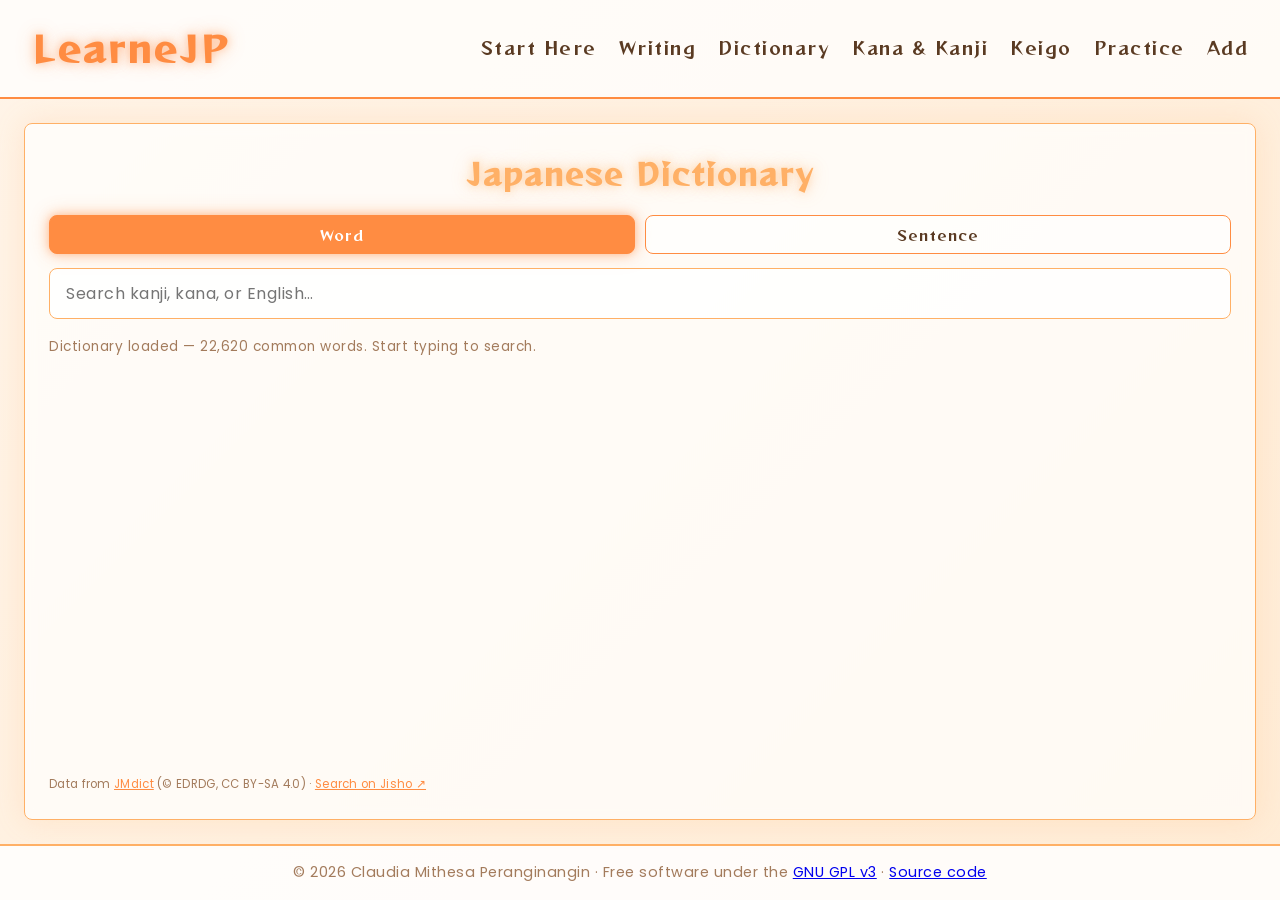
==== html/dictionary.html @ fb152189 "Optimized for github pages" ====
<!DOCTYPE html>
<!--
  LearneJP — a Japanese (JLPT) study app for writing practice, quizzes, and dictionary lookup
  Copyright (C) 2026  Claudia Mithesa Peranginangin

  This program is free software: you can redistribute it and/or modify it under
  the terms of the GNU General Public License as published by the Free Software
  Foundation, either version 3 of the License, or (at your option) any later
  version. See <https://www.gnu.org/licenses/>.
-->
<html lang="en">
<head>
    <meta charset="UTF-8">
    <meta name="viewport" content="width=device-width, initial-scale=1.0">
    <meta name="description" content="Search a built-in Japanese dictionary by kanji, kana, or English, or paste a whole sentence and see the meaning of every word in it.">
    <meta name="theme-color" content="#ff8c42">
    <title>LearneJP — Dictionary</title>
    <link rel="preconnect" href="https://fonts.googleapis.com">
    <link rel="preconnect" href="https://fonts.gstatic.com" crossorigin>
    <link href="https://fonts.googleapis.com/css2?family=Reggae+One&family=Klee+One&family=Poppins:wght@400;600&display=swap" rel="stylesheet">
    <link rel="icon" type="image/svg+xml" href="../favicon.svg">
    <link rel="manifest" href="../site.webmanifest">
    <link rel="canonical" href="https://clmpnn.github.io/LearneJP/html/dictionary.html">
    <meta property="og:type" content="website">
    <meta property="og:site_name" content="LearneJP">
    <meta property="og:title" content="LearneJP — Dictionary">
    <meta property="og:description" content="Look up Japanese words by kanji, kana, or English — or paste a sentence and see every word in it, conjugations included.">
    <meta property="og:url" content="https://clmpnn.github.io/LearneJP/html/dictionary.html">
    <meta name="twitter:card" content="summary">
    <link rel="stylesheet" href="../css/style.css">
</head>
<body>
<header>
    <h1><a href="index.html" class="logo-link">LearneJP</a></h1>
    <nav>
        <a href="learn.html">Start Here</a>
        <a href="writing.html">Writing</a>
        <a href="dictionary.html">Dictionary</a>
        <a href="characters.html">Kana &amp; Kanji</a>
        <a href="keigo.html">Keigo</a>
        <a href="practice.html">Practice</a>
        <a href="add.html">Add</a>
    </nav>
</header>

<main class="full-page-main">
    <section class="side-panel full-width solo-page">
        <h2>Japanese Dictionary</h2>

        <div class="tab-toggle dict-modes" role="tablist" aria-label="Dictionary mode">
            <button type="button" id="modeWordBtn" class="tab-btn active" role="tab"
                    aria-selected="true" aria-controls="wordMode">Word</button>
            <button type="button" id="modeSentenceBtn" class="tab-btn" role="tab"
                    aria-selected="false" aria-controls="sentenceMode">Sentence</button>
        </div>

        <div id="wordMode" class="dict-mode-panel" role="tabpanel" aria-labelledby="modeWordBtn">
            <input type="text" id="searchInput" placeholder="Search kanji, kana, or English…" autocomplete="off">
        </div>

        <div id="sentenceMode" class="dict-mode-panel" role="tabpanel" aria-labelledby="modeSentenceBtn" hidden>
            <textarea id="sentenceInput" rows="3" spellcheck="false" autocomplete="off"
                      placeholder="Paste Japanese text — 昨日は友達と映画を見に行きました。"></textarea>
            <div class="sentence-actions">
                <button type="button" id="sentenceRunBtn" class="sent-btn">Break down</button>
                <button type="button" id="sentenceClearBtn" class="sent-btn sent-btn-quiet">Clear</button>
                <span class="sentence-tip">or press Ctrl + Enter</span>
            </div>
        </div>

        <p id="statusText">Loading dictionary…</p>
        <div id="results"></div>
        <p class="dict-footnote">
            Data from <a href="https://www.edrdg.org/jmdict/j_jmdict.html" target="_blank" rel="noopener">JMdict</a>
            (© EDRDG, CC BY-SA 4.0) ·
            <a id="jishoExt" href="https://jisho.org/" target="_blank" rel="noopener">Search on Jisho ↗</a>
        </p>
    </section>
</main>

<footer>
    <p>&copy; 2026 Claudia Mithesa Peranginangin · Free software under the
        <a href="https://www.gnu.org/licenses/gpl-3.0.html" rel="license">GNU GPL v3</a> ·
        <a href="https://github.com/clmpnn/LearneJP">Source code</a></p>
</footer>

<script defer src="../js/dictionary-data.js"></script>
<script defer src="../js/dictionary.js"></script>
<script defer src="../js/sentence.js"></script>
</body>
</html>
---- css/style.css ----
/*
 * LearneJP — a Japanese (JLPT) study app for writing practice, quizzes, and dictionary lookup
 * Copyright (C) 2026  Claudia Mithesa Peranginangin
 *
 * This program is free software: you can redistribute it and/or modify it under
 * the terms of the GNU General Public License as published by the Free Software
 * Foundation, either version 3 of the License, or (at your option) any later
 * version. See <https://www.gnu.org/licenses/>.
 */
:root {
    --color-primary: #ff8c42;
    --color-accent: #ffb066;
    --color-bg: #fff4e8;
    --color-bg-alt: #ffe4c4;
    --color-text: #5a3a22;
    --font-heading: "Reggae One", var(--font-jp-ui);
    --font-body: "Poppins", sans-serif;

    /* ===== Japanese type =====
     *
     * Japanese print fonts (ゴシック体 / 明朝体) draw several kana differently
     * from the way they are written by hand. In a gothic face き and さ have
     * their lower stroke joined to the stroke above; written by hand they are
     * separate. ふ and り are similarly fused. A learner copying the printed
     * shape learns the wrong stroke count.
     *
     * 教科書体 (kyōkasho-tai) is the style Japanese schools print textbooks in,
     * precisely because it shows the handwritten forms. That is what we want
     * anywhere the user is meant to read a character in order to write it — and
     * it also matches the KanjiVG stroke paths the tracing canvas draws.
     *
     * The stack prefers a locally installed 教科書体 before falling back to the
     * Klee One webfont. Windows 10 and 11 ship UD デジタル教科書体, which was
     * designed against readability research including for readers with dyslexia;
     * where it exists it is the better face, and using it skips the download
     * entirely. Everyone else gets Klee One, a pen-kaisho face on Google Fonts
     * under the SIL Open Font License.
     */
    --font-jp-study: "UD デジタル教科書体 N-R", "UD Digi Kyokasho N-R",
                     "YuKyokasho", "Yu Kyokasho", "Klee One",
                     "Hiragino Mincho ProN", serif;


    /* Japanese inside UI chrome and dense text, where legibility beats form
     * fidelity. All system fonts, so nothing is downloaded. Naming these
     * explicitly also stops Han unification from rendering kanji with Chinese
     * glyph shapes (直, 骨, 令 differ between JP and SC) when the browser's
     * generic sans-serif happens to resolve to a Chinese font. */
    --font-jp-ui: "BIZ UDPGothic", "Hiragino Sans", "Hiragino Kaku Gothic ProN",
                  "Yu Gothic", "Noto Sans JP", "Meiryo", sans-serif;

    /* Kept so the fourteen rules already written against it keep working. */
    --font-handwriting: var(--font-jp-study);
    --radius: 8px;
    --space-md: 1.5rem;
    --glow-primary: 0 0 10px rgba(255, 140, 66, 0.5), 0 0 20px rgba(255, 140, 66, 0.3);
    --glow-accent: 0 0 10px rgba(255, 176, 102, 0.5), 0 0 20px rgba(255, 176, 102, 0.3);
}

/* Japanese is never set in bold. A real bold kaisho cut still thickens stroke
 * junctions, and a synthesised one is worse — both blur the separations
 * (き, さ, ふ, り) a learner needs to see. Emphasis is carried by size and
 * colour instead. */
[lang="ja"] {
    font-weight: 400;

    /* The heading glow (--glow-accent) is a halo around open Latin letterforms.
       On kanji it bleeds into the enclosed counters — 謙 has fourteen of them —
       and the character reads as a blot. */
    text-shadow: none;

    /* macOS defaults to subpixel antialiasing, which noticeably thickens dense
       CJK. Grayscale AA renders these closer to the drawn weight. */
    -webkit-font-smoothing: antialiased;
    -moz-osx-font-smoothing: grayscale;
}

* {
    margin: 0;
    padding: 0;
    box-sizing: border-box;
}

html {
    height: 100%;
    -webkit-text-size-adjust: 100%;
}

body {
    font-family: var(--font-body), var(--font-jp-ui);
    line-height: 1.8;
    letter-spacing: 0.5px;
    color: var(--color-text);
    background: linear-gradient(135deg, var(--color-bg), var(--color-bg-alt), var(--color-bg));
    background-size: 400% 400%;
    animation: gradientShift 12s ease infinite;
    height: 100vh;   /* fallback for older browsers */
    height: 100dvh;  /* true visible height on mobile (iOS URL bar aware) */
    display: flex;
    flex-direction: column;
}

@keyframes gradientShift {
    0% { background-position: 0 50%; }
    50% { background-position: 100% 50%; }
    100% { background-position: 0 50%; }
}

header {
    display: flex;
    flex-wrap: wrap;
    justify-content: space-between;
    align-items: center;
    gap: 8px 20px;
    flex-shrink: 0;
    padding: 16px 32px;
    background-color: rgba(255, 255, 255, 0.75);
    border-bottom: 2px solid var(--color-primary);
}

.logo-link {
    font-family: var(--font-heading), cursive;
    font-size: 2.2rem;
    letter-spacing: 3px;
    color: var(--color-primary);
    text-shadow: var(--glow-primary);
    text-decoration: none;
}

nav {
    display: flex;
    flex-wrap: wrap;
    align-items: center;
    gap: 8px 22px;
}

nav a {
    font-family: var(--font-heading), cursive;
    color: var(--color-text);
    text-decoration: none;
    font-weight: 400;
    font-size: 1.1rem;
    letter-spacing: 1.5px;
    transition: color 0.3s ease, text-shadow 0.3s ease;
}

nav a:hover {
    color: var(--color-accent);
    text-shadow: var(--glow-accent);
}

.home-main {
    display: flex;
    justify-content: center;
    align-items: center;
    flex: 1;
    min-height: 0;
    padding: var(--space-md);
}

.home-section {
    background: rgba(255, 255, 255, 0.7);
    border: 1px solid var(--color-accent);
    border-radius: var(--radius);
    padding: 40px;
    max-width: 600px;
    text-align: center;
    backdrop-filter: blur(6px);
    box-shadow: 0 0 30px rgba(255, 176, 102, 0.2);
}

.home-section h2 {
    font-family: var(--font-heading), cursive;
    font-size: 2rem;
    color: var(--color-accent);
    text-shadow: var(--glow-accent);
    margin-bottom: 16px;
    letter-spacing: 2px;
}

.home-section p {
    color: var(--color-text);
    letter-spacing: 0.5px;
}

.full-page-main {
    display: flex;
    justify-content: center;
    align-items: stretch;
    flex: 1;
    min-height: 0;
    width: 100%;
    padding: var(--space-md);
}

.side-panel {
    height: 100%;
    min-height: 0;
    overflow-y: auto;
    display: flex;
    flex-direction: column;
    background: rgba(255, 255, 255, 0.7);
    border: 1px solid var(--color-accent);
    border-radius: var(--radius);
    padding: 24px;
    backdrop-filter: blur(6px);
    box-shadow: 0 0 30px rgba(255, 176, 102, 0.2);
}

.full-width {
    width: 100%;
}

/* ===== Split page (two panels side by side) ===== */

.split-page {
    flex-direction: row;
    gap: 24px;
}

/* ===== Solo page (one panel filling the shell) =====
 *
 * Writing and the dictionary used to share a split page and are now a page
 * each, so the panel's only child is the content itself — .side-panel is
 * already a flex column, and nothing more is needed on desktop. On phones the
 * shell unlocks and the whole page scrolls, which leaves flex:1 children with
 * no height to grow into: the canvas and the results list have to be given
 * their own size back. See the small-screen block at the end of this file. */

.solo-page {
    gap: 0;
}

.split-panel {
    flex: 1;
    min-width: 0;
    min-height: 0;
    overflow-y: auto;
    display: flex;
    flex-direction: column;
}

.split-panel h2,
#searchInput,
#statusText,
#clearCanvas {
    flex-shrink: 0; /* these must keep their size; the canvas/results flex instead */
}

.split-divider {
    width: 1px;
    flex-shrink: 0;
    background: var(--color-accent);
    opacity: 0.4;
}

@media (max-width: 900px) {
    .split-page {
        flex-direction: column;
    }

    .split-divider {
        width: 100%;
        height: 1px;
    }

    /* Alone on the page, the canvas can afford more of the screen than it
       could when the dictionary sat under it. */
    .solo-page .canvas-wrapper {
        flex: 0 0 auto;
        height: min(60vh, 460px);
    }

    /* Let the results run their natural length and scroll with the document,
       rather than trapping them in a short box inside a scrolling page. */
    .solo-page #results {
        flex: 0 0 auto;
        max-height: none;
    }
}

.side-panel h2 {
    font-family: var(--font-heading), cursive;
    font-size: 1.8rem;
    color: var(--color-accent);
    text-shadow: var(--glow-accent);
    margin-bottom: 16px;
    text-align: center;
    letter-spacing: 2px;
    flex-shrink: 0;
}

.canvas-wrapper {
    width: 100%;
    flex: 1;
    position: relative;
    border-radius: var(--radius);
    overflow: hidden;
    border: 1px solid var(--color-primary);
    box-shadow: var(--glow-primary);
    background: #fffaf3;
    touch-action: none;
    cursor: grab;
}

.canvas-wrapper.panning {
    cursor: grabbing;
}

.canvas-wrapper {
    min-height: 240px;
    touch-action: none; /* the canvas owns all touch gestures (draw/pinch/pan) */
}

#writingCanvas {
    position: absolute;
    top: 0;
    left: 0;
    width: 100%;
    height: 100%;
    display: block;
    cursor: crosshair;
}

.zoom-controls {
    display: flex;
    align-items: center;
    justify-content: center;
    gap: 12px;
    margin-bottom: 12px;
    flex-shrink: 0;
}

.zoom-controls button {
    width: 36px;
    height: 36px;
    border: none;
    border-radius: var(--radius);
    background-color: var(--color-primary);
    color: white;
    font-family: var(--font-body), var(--font-jp-ui);
    font-weight: 600;
    font-size: 1.1rem;
    cursor: pointer;
    box-shadow: var(--glow-primary);
    transition: box-shadow 0.3s ease, transform 0.2s ease, background-color 0.3s ease;
}

.zoom-controls #zoomResetBtn {
    width: auto;
    padding: 0 16px;
    font-size: 0.85rem;
    letter-spacing: 0.5px;
}

.zoom-controls button:hover {
    background-color: var(--color-accent);
    box-shadow: var(--glow-accent);
    transform: scale(1.08);
}

#zoomLevel {
    font-family: var(--font-body), var(--font-jp-ui);
    font-size: 0.9rem;
    letter-spacing: 0.5px;
    color: #a37b5c;
    min-width: 48px;
    text-align: center;
}

#clearCanvas {
    margin-top: 16px;
    padding: 10px 20px;
    background-color: var(--color-primary);
    color: white;
    border: none;
    border-radius: var(--radius);
    font-family: var(--font-body), var(--font-jp-ui);
    font-weight: 600;
    letter-spacing: 1px;
    cursor: pointer;
    box-shadow: var(--glow-primary);
    transition: box-shadow 0.3s ease, transform 0.2s ease, background-color 0.3s ease;
    flex-shrink: 0;
}

#clearCanvas:hover {
    background-color: var(--color-accent);
    box-shadow: var(--glow-accent);
    transform: scale(1.05);
}

#searchInput {
    width: 100%;
    padding: 12px 16px;
    margin-bottom: 16px;
    border: 1px solid var(--color-accent);
    border-radius: var(--radius);
    background: rgba(255, 255, 255, 0.8);
    color: var(--color-text);
    font-family: var(--font-body), var(--font-jp-ui);
    font-size: 1rem;
    letter-spacing: 0.5px;
    outline: none;
    transition: box-shadow 0.3s ease;
    flex-shrink: 0;
}

#searchInput:focus {
    box-shadow: var(--glow-accent);
}

#statusText {
    font-size: 0.85rem;
    letter-spacing: 0.5px;
    color: #a37b5c;
    margin-bottom: 12px;
    flex-shrink: 0;
}

#results {
    flex: 1;
    min-height: 140px;
    overflow-y: auto;
    display: flex;
    flex-direction: column;
    gap: 12px;
    padding-right: 8px;
}

.result-card {
    background: rgba(255, 255, 255, 0.75);
    border: 1px solid var(--color-primary);
    border-radius: var(--radius);
    padding: 14px 18px;
    box-shadow: 0 0 12px rgba(255, 140, 66, 0.15);
}

.result-word {
    display: flex;
    align-items: center;
    gap: 10px;
    margin-bottom: 4px;
    flex-wrap: wrap;
}

.result-kanji {
    font-family: var(--font-handwriting), cursive;
    font-weight: 400;
    font-size: 1.6rem;
    letter-spacing: 1.5px;
    color: var(--color-primary);
}

.result-tag {
    display: inline-block;
    padding: 2px 10px;
    border-radius: 12px;
    font-family: var(--font-body), var(--font-jp-ui);
    font-size: 0.7rem;
    font-weight: 600;
    letter-spacing: 0.5px;
    background: rgba(255, 176, 102, 0.3);
    color: var(--color-text);
}

.result-tag-common {
    background: rgba(255, 140, 66, 0.35);
    color: var(--color-primary);
}

.mora-row {
    display: flex;
    flex-wrap: wrap;
    gap: 4px;
    margin-bottom: 10px;
}

.mora-unit {
    display: flex;
    flex-direction: column;
    align-items: center;
    min-width: 24px;
}

.mora-kana {
    font-family: var(--font-handwriting), cursive;
    font-weight: 400;
    font-size: 1.2rem;
    letter-spacing: 0.5px;
    color: var(--color-accent);
    line-height: 1.2;
}

.mora-romaji {
    font-family: var(--font-body), var(--font-jp-ui);
    font-weight: 400;
    font-size: 0.7rem;
    letter-spacing: 0.3px;
    color: #a37b5c;
    line-height: 1.2;
}

.result-meaning {
    font-family: var(--font-body), var(--font-jp-ui);
    font-weight: 400;
    font-size: 0.95rem;
    letter-spacing: 0.5px;
    color: var(--color-text);
}

.no-results {
    text-align: center;
    letter-spacing: 0.5px;
    color: #a37b5c;
    padding: 20px;
}

.iframe-wrapper {
    width: 100%;
    flex: 1;
    border-radius: var(--radius);
    overflow: hidden;
    border: 1px solid var(--color-primary);
    box-shadow: var(--glow-primary);
}

.iframe-wrapper iframe {
    width: 100%;
    height: 100%;
    border: none;
}

/* ===== JLPT Practice Section ===== */

.practice-controls {
    display: flex;
    justify-content: space-between;
    align-items: center;
    margin-bottom: 20px;
    flex-shrink: 0;
    flex-wrap: wrap;
    gap: 12px;
}

#levelSelect {
    padding: 10px 18px;
    border: 1px solid var(--color-primary);
    border-radius: var(--radius);
    background: rgba(255, 255, 255, 0.85);
    color: var(--color-text);
    font-family: var(--font-heading), cursive;
    font-size: 1rem;
    letter-spacing: 1px;
    cursor: pointer;
    box-shadow: var(--glow-primary);
    transition: box-shadow 0.3s ease, transform 0.2s ease;
}

#levelSelect:hover {
    box-shadow: var(--glow-accent);
    transform: scale(1.02);
}

#levelSelect:focus {
    outline: none;
    box-shadow: var(--glow-accent);
}

.tab-toggle {
    display: flex;
    flex-wrap: wrap;
    gap: 10px;
}

.tab-btn {
    padding: 10px 22px;
    border: 1px solid var(--color-primary);
    border-radius: var(--radius);
    background: rgba(255, 255, 255, 0.6);
    color: var(--color-text);
    font-family: var(--font-heading), cursive;
    font-size: 0.95rem;
    letter-spacing: 1px;
    cursor: pointer;
    transition: background-color 0.3s ease, box-shadow 0.3s ease, transform 0.2s ease;
}

.tab-btn:hover {
    box-shadow: var(--glow-accent);
    transform: scale(1.04);
}

.tab-btn.active {
    background-color: var(--color-primary);
    color: white;
    box-shadow: var(--glow-primary);
}

.practice-content {
    flex: 1;
    overflow-y: auto;
    padding: 8px;
}

.practice-content.hidden {
    display: none;
}

#audioPlayer {
    width: 100%;
    margin-bottom: 20px;
    border-radius: var(--radius);
    box-shadow: var(--glow-accent);
}

.listening-image {
    display: block;
    width: 100%;
    max-width: 480px;
    height: 320px; /* every image gets the same standard box */
    margin: 0 auto 16px auto;
    padding: 8px;
    object-fit: contain; /* upscales small scans, shrinks big ones, keeps aspect ratio */
    background: #fffaf3;
    border: 1px solid var(--color-accent);
    border-radius: var(--radius);
    box-shadow: var(--glow-accent);
}

@media (max-width: 600px) {
    .listening-image {
        height: 240px;
    }
}

.passage {
    background: rgba(255, 255, 255, 0.6);
    border: 1px solid var(--color-accent);
    border-radius: var(--radius);
    padding: 16px;
    margin-bottom: 16px;
    font-family: var(--font-handwriting), cursive;
    font-weight: 400;
    font-size: 1.1rem;
    line-height: 2;
}

.question-text {
    font-family: var(--font-jp-study), cursive;
    font-weight: 400;
    font-size: 1.2rem;
    letter-spacing: 1px;
    color: var(--color-primary);
    margin-bottom: 16px;
}

.choices {
    display: flex;
    flex-direction: column;
    gap: 10px;
    margin-bottom: 16px;
}

.choice-btn {
    padding: 12px 18px;
    text-align: left;
    border: 1px solid var(--color-accent);
    border-radius: var(--radius);
    background: rgba(255, 255, 255, 0.75);
    color: var(--color-text);
    font-family: var(--font-handwriting), cursive;
    font-weight: 400;
    font-size: 1.05rem;
    letter-spacing: 0.5px;
    cursor: pointer;
    transition: box-shadow 0.3s ease, background-color 0.3s ease, transform 0.2s ease;
}

.choice-btn:hover:not(:disabled) {
    box-shadow: var(--glow-accent);
    transform: scale(1.01);
}

.choice-btn:disabled {
    cursor: default;
}

.choice-btn.correct {
    background-color: #ffd9a3;
    border-color: var(--color-primary);
    box-shadow: var(--glow-primary);
}

.choice-btn.incorrect {
    background-color: #f5c6c6;
    border-color: #d97a7a;
}

.feedback {
    font-family: var(--font-heading), cursive;
    font-weight: 400;
    letter-spacing: 1px;
    margin-bottom: 16px;
}

.correct-text {
    color: var(--color-primary);
}

.incorrect-text {
    color: #c14c4c;
}

.practice-nav {
    display: flex;
    justify-content: space-between;
    align-items: center;
    margin-top: 16px;
    flex-shrink: 0;
    gap: 12px;
}

#prevBtn,
#nextBtn {
    padding: 10px 24px;
    background-color: var(--color-primary);
    color: white;
    border: none;
    border-radius: var(--radius);
    font-family: var(--font-heading), cursive;
    font-size: 0.95rem;
    letter-spacing: 1px;
    cursor: pointer;
    box-shadow: var(--glow-primary);
    transition: box-shadow 0.3s ease, transform 0.2s ease, background-color 0.3s ease;
}

#prevBtn:hover,
#nextBtn:hover {
    background-color: var(--color-accent);
    box-shadow: var(--glow-accent);
    transform: scale(1.05);
}

#questionCounter {
    font-family: var(--font-body), var(--font-jp-ui);
    font-size: 0.9rem;
    letter-spacing: 0.5px;
    color: #a37b5c;
}

footer {
    flex-shrink: 0;
    text-align: center;
    padding: 14px 20px;
    background-color: rgba(255, 255, 255, 0.85);
    border-top: 2px solid var(--color-accent);
    color: #a37b5c;
    letter-spacing: 0.5px;
    font-size: 0.9rem;
}

/* ===== Admin Page ===== */

.admin-form {
    display: grid;
    grid-template-columns: 1fr;
    gap: 14px 24px;
    width: 100%;
    align-items: start;
}

/* On wide screens the form fills the panel: short fields pair up in two
   columns, long fields (question, choices, passage, status, actions) span. */
@media (min-width: 700px) {
    .admin-form {
        grid-template-columns: 1fr 1fr;
    }

    .admin-form > .form-wide,
    .admin-form > #statusMsg,
    .admin-form > .admin-actions {
        grid-column: 1 / -1;
    }
}

.admin-form label {
    font-family: var(--font-body), var(--font-jp-ui);
    font-size: 0.9rem;
    color: var(--color-text);
    margin-bottom: 4px;
    display: block;
}

.admin-form input,
.admin-form select,
.admin-form textarea {
    width: 100%;
    padding: 10px 14px;
    border: 1px solid var(--color-accent);
    border-radius: var(--radius);
    background: rgba(255, 255, 255, 0.85);
    color: var(--color-text);
    font-family: var(--font-body), var(--font-jp-ui);
    font-size: 0.95rem;
}

.admin-form textarea {
    resize: vertical;
    min-height: 60px;
}

.choice-row {
    display: flex;
    gap: 8px;
    align-items: center;
}

.choice-row input[type="radio"] {
    width: auto;
}

.hidden-field {
    display: none;
}

#statusMsg {
    font-family: var(--font-heading), cursive;
    padding: 10px;
    border-radius: var(--radius);
    text-align: center;
}

#statusMsg.success {
    background: #ffd9a3;
    color: var(--color-text);
}

#statusMsg.error {
    background: #f5c6c6;
    color: #c14c4c;
}

#countsDisplay {
    font-family: var(--font-body), var(--font-jp-ui);
    font-size: 0.85rem;
    color: #a37b5c;
    text-align: center;
    margin-bottom: 12px;
}

.admin-actions {
    display: flex;
    gap: 12px;
    justify-content: center;
    margin-top: 10px;
}

.theme-btn {
    padding: 12px 28px;
    border: none;
    border-radius: var(--radius);
    font-family: var(--font-heading), cursive;
    font-size: 0.95rem;
    letter-spacing: 1px;
    cursor: pointer;
    transition: box-shadow 0.3s ease, transform 0.2s ease, background-color 0.3s ease;
}

.theme-btn-primary {
    background-color: var(--color-primary);
    color: white;
    box-shadow: var(--glow-primary);
}

.theme-btn-primary:hover {
    background-color: var(--color-accent);
    box-shadow: var(--glow-accent);
    transform: scale(1.05);
}

.theme-btn-secondary {
    background-color: rgba(255, 255, 255, 0.85);
    color: var(--color-primary);
    border: 1px solid var(--color-primary);
    box-shadow: 0 0 12px rgba(255, 140, 66, 0.15);
}

.theme-btn-secondary:hover {
    background-color: var(--color-bg-alt);
    box-shadow: var(--glow-accent);
    transform: scale(1.05);
}

/* ===== Manage / Delete Questions ===== */

.admin-divider {
    border: none;
    border-top: 1px solid var(--color-accent);
    margin: 30px 0;
}

#manageInfo {
    font-size: 0.85rem;
    letter-spacing: 0.5px;
    color: #a37b5c;
    margin-bottom: 12px;
    text-align: center;
}

.question-list {
    display: flex;
    flex-direction: column;
    gap: 12px;
    max-height: 400px;
    overflow-y: auto;
}

.question-item {
    display: flex;
    justify-content: space-between;
    align-items: flex-start;
    gap: 16px;
    background: rgba(255, 255, 255, 0.75);
    border: 1px solid var(--color-primary);
    border-radius: var(--radius);
    padding: 14px 18px;
    box-shadow: 0 0 12px rgba(255, 140, 66, 0.15);
}

.question-item-text {
    flex: 1;
}

.q-passage-preview {
    font-family: var(--font-handwriting), cursive;
    font-weight: 400;
    font-size: 0.9rem;
    color: #a37b5c;
    margin-bottom: 6px;
}

.q-text {
    font-family: var(--font-jp-study), cursive;
    font-weight: 400;
    font-size: 1rem;
    color: var(--color-primary);
    margin-bottom: 8px;
}

.q-choices-row {
    display: flex;
    flex-wrap: wrap;
    gap: 6px;
    margin-bottom: 6px;
}

.q-choice {
    font-family: var(--font-body), var(--font-jp-ui);
    font-size: 0.8rem;
    padding: 3px 10px;
    border-radius: 10px;
    background: rgba(255, 176, 102, 0.25);
    color: var(--color-text);
}

.q-choice-correct {
    background: #ffd9a3;
    color: var(--color-primary);
    font-weight: 600;
}

.q-meta {
    font-family: var(--font-body), var(--font-jp-ui);
    font-size: 0.75rem;
    color: #a37b5c;
}

.delete-btn {
    flex-shrink: 0;
    padding: 8px 16px;
    background-color: #f5c6c6;
    color: #c14c4c;
    border: 1px solid #d97a7a;
    border-radius: var(--radius);
    font-family: var(--font-heading), cursive;
    font-size: 0.85rem;
    letter-spacing: 0.5px;
    cursor: pointer;
    transition: background-color 0.3s ease, transform 0.2s ease;
}

.delete-btn:hover {
    background-color: #e88a8a;
    color: white;
    transform: scale(1.05);
}

/* ===== In-Tab Delete Button (Practice Page) ===== */

#deleteQuestionBtn {
    display: block;
    margin: 0;
    margin-right: auto;
    padding: 10px 18px;
    border: 1px solid #d97a7a;
    border-radius: var(--radius);
    background: rgba(255, 255, 255, 0.85);
    color: #c14c4c;
    font-family: var(--font-heading), cursive;
    font-size: 1rem;
    letter-spacing: 1px;
    cursor: pointer;
    box-shadow: 0 0 10px rgba(217, 122, 122, 0.4), 0 0 20px rgba(217, 122, 122, 0.2);
    transition: box-shadow 0.3s ease, transform 0.2s ease, background-color 0.3s ease;
}

#deleteQuestionBtn:hover {
    background-color: #f5c6c6;
    box-shadow: 0 0 10px rgba(217, 122, 122, 0.6), 0 0 20px rgba(217, 122, 122, 0.4);
    transform: scale(1.02);
}
/* ===== Kana & Kanji Reference Page ===== */

.charref-content {
    flex: 1;
    min-height: 0;
    overflow-y: auto;
    padding: 8px;
}

.charref-content.hidden {
    display: none;
}

.charref-tabbar {
    justify-content: center;
}

.kana-charts {
    display: grid;
    grid-template-columns: repeat(auto-fit, minmax(min(420px, 100%), 1fr));
    gap: 24px 32px;
    align-items: start;
}

.kana-block {
    background: rgba(255, 255, 255, 0.45);
    border: 1px solid rgba(255, 176, 102, 0.45);
    border-radius: var(--radius);
    padding: 16px 20px 20px;
}

.kana-heading {
    font-family: var(--font-heading), cursive;
    color: var(--color-primary);
    letter-spacing: 1px;
    margin: 0 0 12px;
}

.kana-table {
    width: 100%;
    border-collapse: separate;
    border-spacing: 6px;
}

.kana-rowlabel {
    font-family: var(--font-body), var(--font-jp-ui);
    font-size: 0.75rem;
    color: #a37b5c;
    text-align: right;
    padding-right: 6px;
    min-width: 22px;
    font-weight: 600;
}

.kana-cell {
    background: rgba(255, 255, 255, 0.75);
    border: 1px solid var(--color-accent);
    border-radius: var(--radius);
    text-align: center;
    padding: 8px 6px;
    min-width: 58px;
}

.kana-cell.kana-empty {
    background: transparent;
    border: none;
}

.kana-char {
    display: block;
    font-family: var(--font-handwriting), cursive;
    font-weight: 400;
    font-size: 1.5rem;
    line-height: 1.3;
    color: var(--color-text);
}

.kana-romaji {
    display: block;
    font-family: var(--font-body), var(--font-jp-ui);
    font-size: 0.7rem;
    color: #a37b5c;
    line-height: 1.2;
}

.kana-note {
    font-size: 0.8rem;
    color: #a37b5c;
    margin-top: 6px;
}

/* --- Kanji tab --- */

.charref-toolbar {
    display: flex;
    flex-wrap: wrap;
    align-items: center;
    gap: 12px;
    margin-bottom: 8px;
}

.level-chips {
    display: flex;
    flex-wrap: wrap;
    gap: 6px;
}

.level-chip {
    font-family: var(--font-heading), cursive;
    font-size: 0.9rem;
    letter-spacing: 1px;
    padding: 6px 14px;
    border: 1px solid var(--color-accent);
    border-radius: 999px;
    background: rgba(255, 255, 255, 0.75);
    color: var(--color-text);
    cursor: pointer;
    transition: background-color 0.2s ease, box-shadow 0.2s ease;
}

.level-chip:hover {
    box-shadow: var(--glow-accent);
}

.level-chip.active {
    background: var(--color-primary);
    border-color: var(--color-primary);
    color: white;
    box-shadow: var(--glow-primary);
}

.kanji-search {
    flex: 1;
    min-width: 220px;
    padding: 8px 14px;
    border: 1px solid var(--color-accent);
    border-radius: var(--radius);
    background: rgba(255, 255, 255, 0.85);
    font-family: var(--font-body), var(--font-jp-ui);
    font-size: 0.9rem;
    color: var(--color-text);
}

.kanji-search:focus {
    outline: none;
    box-shadow: var(--glow-accent);
}

.kanji-count {
    font-size: 0.85rem;
    color: #a37b5c;
    margin-bottom: 12px;
}

.kanji-grid {
    display: grid;
    grid-template-columns: repeat(auto-fill, minmax(64px, 1fr));
    gap: 8px;
}

.kanji-tile {
    font-family: var(--font-handwriting), cursive;
    font-weight: 400;
    font-size: 1.7rem;
    line-height: 1;
    padding: 12px 0;
    background: rgba(255, 255, 255, 0.8);
    border: 1px solid var(--color-accent);
    border-radius: var(--radius);
    color: var(--color-text);
    cursor: pointer;
    transition: transform 0.15s ease, box-shadow 0.2s ease;
}

.kanji-tile:hover {
    transform: scale(1.08);
    box-shadow: var(--glow-accent);
}

.charref-note {
    font-size: 0.75rem;
    color: #a37b5c;
    margin-top: 20px;
}

.charref-note a {
    color: var(--color-primary);
}

/* --- Kanji detail modal --- */

.kmodal-overlay {
    position: fixed;
    inset: 0;
    background: rgba(90, 58, 34, 0.45);
    display: flex;
    align-items: center;
    justify-content: center;
    padding: 20px;
    z-index: 100;
}

.kmodal-overlay.hidden {
    display: none;
}

.kmodal-card {
    position: relative;
    background: #fffaf3;
    border: 2px solid var(--color-primary);
    border-radius: var(--radius);
    box-shadow: var(--glow-primary);
    padding: 28px;
    width: 100%;
    max-width: 420px;
    max-height: 85vh;
    max-height: 85dvh;
    overflow-y: auto;
}

.kmodal-close {
    position: absolute;
    top: 10px;
    right: 14px;
    border: none;
    background: none;
    font-size: 1.6rem;
    color: #a37b5c;
    cursor: pointer;
    line-height: 1;
}

.kmodal-head {
    display: flex;
    align-items: center;
    gap: 18px;
    margin-bottom: 16px;
}

.kmodal-kanji {
    font-family: var(--font-handwriting), cursive;
    font-weight: 400;
    font-size: 4.2rem;
    line-height: 1;
    color: var(--color-text);
}

.kmodal-headinfo {
    display: flex;
    flex-direction: column;
    gap: 6px;
}

.kmodal-badge {
    font-family: var(--font-heading), cursive;
    font-size: 0.85rem;
    letter-spacing: 1px;
    background: var(--color-primary);
    color: white;
    border-radius: 999px;
    padding: 3px 12px;
    width: fit-content;
}

.kmodal-strokes {
    font-size: 0.85rem;
    color: #a37b5c;
}

.kmodal-row {
    display: flex;
    flex-direction: column;
    margin-bottom: 12px;
}

.kmodal-row strong {
    font-family: var(--font-heading), cursive;
    font-size: 0.8rem;
    letter-spacing: 1px;
    color: var(--color-primary);
}

.kmodal-jp {
    font-family: var(--font-handwriting), cursive;
    font-weight: 400;
    font-size: 1.05rem;
}

.kmodal-jisho {
    display: inline-block;
    margin-top: 8px;
    font-family: var(--font-heading), cursive;
    font-size: 0.9rem;
    letter-spacing: 1px;
    color: var(--color-primary);
    text-decoration: none;
}

.kmodal-jisho:hover {
    text-shadow: var(--glow-primary);
}

@media (max-width: 600px) {
    .kana-cell {
        min-width: 44px;
        padding: 6px 4px;
    }

    .kana-char {
        font-size: 1.2rem;
    }

    .kanji-grid {
        grid-template-columns: repeat(auto-fill, minmax(52px, 1fr));
    }

    .kanji-tile {
        font-size: 1.4rem;
        padding: 10px 0;
    }
}

/* ===== Dictionary footnote (Writing & Dictionary page) ===== */

.dict-footnote {
    flex-shrink: 0;
    margin-top: 10px;
    font-size: 0.72rem;
    letter-spacing: 0.3px;
    color: #a37b5c;
}

.dict-footnote a {
    color: var(--color-primary);
}

/* ===== Pronunciation (Kana & Kanji page) ===== */

.charref-hint {
    font-size: 0.8rem;
    color: #a37b5c;
    margin-bottom: 10px;
}

.kana-cell.kana-speakable {
    cursor: pointer;
    transition: box-shadow 0.15s ease, transform 0.1s ease;
}

.kana-cell.kana-speakable:hover {
    box-shadow: var(--glow-accent);
}

.kana-cell.kana-speakable:active {
    transform: scale(0.95);
}

.say-chip {
    font-family: var(--font-handwriting), cursive;
    font-weight: 400;
    font-size: 1rem;
    padding: 3px 12px;
    margin: 2px 6px 2px 0;
    border: 1px solid var(--color-accent);
    border-radius: 999px;
    background: rgba(255, 255, 255, 0.8);
    color: var(--color-text);
    cursor: pointer;
    transition: box-shadow 0.2s ease, background-color 0.2s ease;
}

.say-chip:hover {
    box-shadow: var(--glow-accent);
    background: #fff;
}

.kmodal-say {
    font-family: var(--font-body), var(--font-jp-ui);
    font-size: 0.78rem;
    padding: 4px 12px;
    width: fit-content;
    border: 1px solid var(--color-accent);
    border-radius: 999px;
    background: rgba(255, 255, 255, 0.85);
    color: var(--color-text);
    cursor: pointer;
    transition: box-shadow 0.2s ease;
}

.kmodal-say:hover {
    box-shadow: var(--glow-accent);
}

.kmodal-jp {
    display: flex;
    flex-wrap: wrap;
    align-items: center;
}

/* ============================================================
   Responsive layout — tablets, phones, small phones
   ============================================================ */

@media (prefers-reduced-motion: reduce) {
    body {
        animation: none;
    }

    *,
    *::before,
    *::after {
        transition: none !important;
        animation: none !important;
    }
}

/* --- Tablets & small laptops --- */
@media (max-width: 900px) {
    header {
        padding: 12px 20px;
        justify-content: center;
        text-align: center;
    }

    .logo-link {
        font-size: 1.8rem;
    }

    nav {
        justify-content: center;
    }

    nav a {
        font-size: 1rem;
    }

    .full-page-main {
        padding: 12px;
    }

    .side-panel {
        padding: 16px;
    }

    .side-panel h2 {
        font-size: 1.5rem;
        margin-bottom: 12px;
    }

    /* Writing page stacks: each half sizes to its content and the outer
       panel scrolls the whole stack — nothing can overlap. */
    .split-page > .split-panel {
        flex: 0 0 auto;
        min-height: 0;
        overflow-y: visible;
    }

    .split-page .canvas-wrapper {
        flex: 0 0 auto;
        height: min(48vh, 380px);
    }

    .split-page #results {
        flex: 0 0 auto;
        max-height: 48vh;
    }
}

/* --- Phones --- */
@media (max-width: 600px) {
    header {
        padding: 10px 12px;
        padding-left: max(12px, env(safe-area-inset-left));
        padding-right: max(12px, env(safe-area-inset-right));
    }

    .logo-link {
        font-size: 1.5rem;
        letter-spacing: 2px;
    }

    nav {
        gap: 6px 14px;
    }

    nav a {
        font-size: 0.9rem;
        letter-spacing: 1px;
    }

    footer {
        font-size: 0.8rem;
        padding: 10px 12px;
        padding-bottom: max(10px, env(safe-area-inset-bottom));
    }

    .full-page-main {
        padding: 8px;
    }

    .side-panel {
        padding: 12px;
    }

    .side-panel h2 {
        font-size: 1.3rem;
        letter-spacing: 1px;
    }

    /* Practice page */
    .practice-controls {
        justify-content: center;
    }

    #levelSelect {
        width: 100%;
        text-align: center;
    }

    .tab-toggle {
        width: 100%;
        justify-content: center;
        gap: 6px;
    }

    .tab-btn {
        flex: 1 1 auto;
        padding: 8px 10px;
        font-size: 0.85rem;
    }

    .question-text {
        font-size: 1.1rem;
    }

    .choice-btn {
        font-size: 1rem;
        padding: 12px 14px;
    }

    #prevBtn,
    #nextBtn {
        padding: 10px 16px;
        font-size: 0.85rem;
    }

    /* 16px form controls stop iOS Safari from zooming the page on focus */
    input,
    select,
    textarea,
    #searchInput,
    .kanji-search {
        font-size: 16px;
    }

    .admin-actions {
        flex-direction: column;
    }

    .admin-actions .theme-btn {
        width: 100%;
    }

    .question-item {
        flex-direction: column;
    }

    .delete-btn {
        align-self: flex-end;
    }

    /* Kanji modal */
    .kmodal-card {
        padding: 20px 16px;
    }

    .kmodal-kanji {
        font-size: 3.2rem;
    }

    .kmodal-head {
        gap: 12px;
    }

    /* Kana & Kanji reference */
    .kana-charts {
        gap: 16px;
    }

    .kana-block {
        padding: 12px 10px 14px;
        overflow-x: auto; /* safety net: chart can scroll sideways if ever cramped */
    }

    .dict-footnote {
        font-size: 0.68rem;
    }
}

/* --- Very small phones (~iPhone SE and narrower) --- */
@media (max-width: 380px) {
    .logo-link {
        font-size: 1.3rem;
    }

    nav a {
        font-size: 0.82rem;
    }

    .tab-btn {
        padding: 7px 8px;
        font-size: 0.8rem;
    }

    .kana-cell {
        min-width: 38px;
        padding: 5px 2px;
    }

    .kana-char {
        font-size: 1.05rem;
    }

    .kana-romaji {
        font-size: 0.6rem;
    }

    .kanji-grid {
        grid-template-columns: repeat(auto-fill, minmax(46px, 1fr));
    }
}

/* ===== Kana tracing controls (Writing page) ===== */

.trace-controls {
    display: flex;
    align-items: center;
    justify-content: center;
    flex-wrap: wrap;
    gap: 10px;
    margin-bottom: 12px;
    flex-shrink: 0;
}

.trace-label {
    font-family: var(--font-heading), cursive;
    font-size: 0.95rem;
    letter-spacing: 1px;
    color: var(--color-text);
}

#traceSelect {
    padding: 8px 12px;
    border: 1px solid var(--color-primary);
    border-radius: var(--radius);
    background: rgba(255, 255, 255, 0.85);
    color: var(--color-text);
    font-family: var(--font-handwriting), cursive;
    font-weight: 400;
    font-size: 1.05rem;
    cursor: pointer;
    box-shadow: var(--glow-primary);
    transition: box-shadow 0.3s ease;
}

#traceSelect:focus {
    outline: none;
    box-shadow: var(--glow-accent);
}

.trace-btn {
    width: 36px;
    height: 36px;
    border: none;
    border-radius: var(--radius);
    background-color: var(--color-primary);
    color: white;
    font-size: 0.9rem;
    cursor: pointer;
    box-shadow: var(--glow-primary);
    transition: box-shadow 0.3s ease, transform 0.2s ease, background-color 0.3s ease;
}

.trace-btn:hover {
    background-color: var(--color-accent);
    box-shadow: var(--glow-accent);
    transform: scale(1.08);
}

@media (max-width: 600px) {
    .trace-controls {
        gap: 8px;
    }

    #traceSelect {
        flex: 1;
        min-width: 0;
    }
}

/* ===== Stroke-order tracing additions ===== */

.trace-custom {
    width: 3.2em;
    padding: 7px 8px;
    text-align: center;
    border: 1px solid var(--color-accent);
    border-radius: var(--radius);
    background: rgba(255, 255, 255, 0.85);
    color: var(--color-text);
    font-family: var(--font-handwriting), cursive;
    font-weight: 400;
    font-size: 1.1rem;
}

.trace-custom:focus {
    outline: none;
    box-shadow: var(--glow-accent);
}

.trace-btn.trace-play {
    background-color: var(--color-accent);
}

.trace-note {
    flex-shrink: 0;
    margin-top: 8px;
    font-size: 0.72rem;
    letter-spacing: 0.3px;
    color: #a37b5c;
    text-align: center;
}

.trace-note a {
    color: var(--color-primary);
}

a.kmodal-say {
    text-decoration: none;
    display: inline-block;
}

/* ===== Image upload for listening questions (Add page) ===== */

#imageFile {
    font-family: var(--font-body), var(--font-jp-ui);
    font-size: 0.85rem;
    color: var(--color-text);
}

.image-preview-wrap {
    display: flex;
    flex-direction: column;
    gap: 6px;
    margin: 8px 0;
}

.image-preview {
    display: block;
    width: 100%;
    max-width: 320px;
    height: 200px;
    padding: 6px;
    object-fit: contain;
    background: #fffaf3;
    border: 1px solid var(--color-accent);
    border-radius: var(--radius);
    box-shadow: var(--glow-accent);
}

.image-preview-meta {
    display: flex;
    align-items: center;
    flex-wrap: wrap;
    gap: 10px;
    font-size: 0.78rem;
    color: #a37b5c;
}

.image-remove-btn {
    padding: 4px 12px;
    border: 1px solid #d97a7a;
    border-radius: 999px;
    background: rgba(255, 255, 255, 0.85);
    color: #c14c4c;
    font-family: var(--font-body), var(--font-jp-ui);
    font-size: 0.78rem;
    cursor: pointer;
    transition: background-color 0.2s ease;
}

.image-remove-btn:hover {
    background-color: #f5c6c6;
    color: white;
}

.field-hint {
    margin-top: 6px;
    font-size: 0.75rem;
    color: #a37b5c;
    line-height: 1.5;
}

/* ===== Practice selection mode (In order / Performance) ===== */

.mode-toggle {
    display: flex;
    align-items: center;
    flex-wrap: wrap;
    gap: 6px;
}

.perf-reset {
    margin-left: 6px;
    padding: 5px 12px;
    border: 1px solid #d97a7a;
    border-radius: 999px;
    background: rgba(255, 255, 255, 0.75);
    color: #c14c4c;
    font-family: var(--font-body), var(--font-jp-ui);
    font-size: 0.72rem;
    cursor: pointer;
    transition: background-color 0.2s ease;
}

.perf-reset:hover {
    background-color: #f5c6c6;
    color: white;
}

@media (max-width: 600px) {
    .mode-toggle {
        width: 100%;
        justify-content: center;
    }
}

/* ============================================================
   Sentence mode
   ------------------------------------------------------------
   The dictionary panel gains a second way in: paste a line of
   Japanese and get every word in it. The parse is shown as a
   reading strip — the sentence re-set with romaji under each
   word, the way a textbook prints furigana — pinned to the top
   of the results so it stays put while the cards scroll beneath
   it. Inflected words carry a dashed rule, the mark a teacher
   would leave under something that has been changed from its
   dictionary form.
   ============================================================ */

.dict-modes {
    margin-bottom: 14px;
    flex-shrink: 0;
}

.dict-modes .tab-btn {
    flex: 1;
    padding: 8px 16px;
    font-size: 0.9rem;
}

.dict-mode-panel {
    flex-shrink: 0;
}

.dict-mode-panel[hidden] {
    display: none;
}

#sentenceInput {
    width: 100%;
    min-height: 5.5rem;
    resize: vertical;
    padding: 12px 16px;
    border: 1px solid var(--color-accent);
    border-radius: var(--radius);
    background: rgba(255, 255, 255, 0.8);
    color: var(--color-text);
    font-family: var(--font-jp-study), var(--font-body);
    font-size: 1.05rem;
    line-height: 1.9;
    outline: none;
    transition: box-shadow 0.3s ease;
}

#sentenceInput:focus {
    box-shadow: var(--glow-accent);
}

.sentence-actions {
    display: flex;
    align-items: center;
    flex-wrap: wrap;
    gap: 10px;
    margin: 10px 0 16px;
}

.sent-btn {
    padding: 9px 20px;
    border: none;
    border-radius: var(--radius);
    background-color: var(--color-primary);
    color: white;
    font-family: var(--font-body), var(--font-jp-ui);
    font-weight: 600;
    letter-spacing: 1px;
    font-size: 0.9rem;
    cursor: pointer;
    box-shadow: var(--glow-primary);
    transition: box-shadow 0.3s ease, transform 0.2s ease, background-color 0.3s ease;
}

.sent-btn:hover {
    background-color: var(--color-accent);
    box-shadow: var(--glow-accent);
    transform: scale(1.05);
}

.sent-btn-quiet {
    background-color: transparent;
    border: 1px solid var(--color-accent);
    color: #a37b5c;
    box-shadow: none;
}

.sent-btn-quiet:hover {
    background-color: rgba(255, 176, 102, 0.25);
    color: var(--color-primary);
}

.sentence-tip {
    font-size: 0.72rem;
    letter-spacing: 0.3px;
    color: #a37b5c;
}

/* Compact composer.
 *
 * Between the heading, the tabs, the text box and the status line, roughly a
 * phone-screen's worth of chrome sits above the results. All of it earns its
 * place while you are pasting and none of it does while you are reading — so
 * once a breakdown is on screen and the box no longer has focus, the box folds
 * to a single line. Tapping a word to jump to its card is exactly what takes
 * focus off the box, so the room appears at the moment it is wanted. Clicking
 * back into the box restores it.
 *
 * A height the reader set by dragging the resize handle is inline, so it wins
 * over this — an explicit choice should outlast an automatic one. */

.dict-mode-panel.is-compact #sentenceInput {
    /* One line, and the line has to fit: the reading line-height the full box
       uses would be clipped at this height, so it tightens with it. */
    min-height: 3rem;
    height: 3rem;
    padding-top: 10px;
    padding-bottom: 10px;
    line-height: 1.4;
    overflow-y: hidden;
    cursor: text;
}

/* The buttons go with it. Break down has already run by this point, and Clear
   is one tap away — clicking the box brings the whole composer back. This is
   the same bargain a comment box makes: one line until you mean to write. */
.dict-mode-panel.is-compact .sentence-actions {
    display: none;
}

/* ---- the reading strip ---- */

.sentence-strip {
    position: sticky;
    top: 0;
    z-index: 2;
    display: flex;
    flex-wrap: wrap;
    align-items: flex-end;
    gap: 4px 2px;
    /* A pasted paragraph can run to a dozen lines. Pinned at the top, that
       would leave nothing to read underneath — so the strip keeps a third of
       the screen at most and scrolls within itself past that. */
    max-height: 34vh;
    overflow-y: auto;
    padding: 12px 12px 10px;
    border: 1px solid var(--color-accent);
    border-radius: var(--radius);
    background: rgba(255, 244, 232, 0.95);
    backdrop-filter: blur(6px);
    box-shadow: 0 6px 14px rgba(255, 140, 66, 0.12);
    flex-shrink: 0;
}

.sent-token {
    display: inline-flex;
    flex-direction: column;
    align-items: center;
    gap: 1px;
    padding: 2px 3px;
    border: none;
    border-radius: 6px;
    background: none;
    color: var(--color-text);
    text-align: center;
}

button.sent-token {
    cursor: pointer;
    transition: background-color 0.2s ease;
}

button.sent-token:hover {
    background-color: rgba(255, 176, 102, 0.35);
}

button.sent-token:focus-visible {
    outline: 2px solid var(--color-primary);
    outline-offset: 1px;
}

.sent-token-jp {
    font-family: var(--font-jp-study), cursive;
    font-size: 1.4rem;
    line-height: 1.3;
    letter-spacing: 0.5px;
}

.sent-token-roma {
    font-family: var(--font-body), var(--font-jp-ui);
    font-size: 0.62rem;
    line-height: 1.2;
    letter-spacing: 0.2px;
    color: #a37b5c;
    min-height: 0.75rem;
}

.sent-token.is-inflected .sent-token-jp {
    border-bottom: 1px dashed var(--color-primary);
}

.sent-token.is-unknown {
    color: #bda28c;
}

.sent-token.is-unknown .sent-token-roma {
    color: #bda28c;
}

.sent-token.is-plain .sent-token-jp {
    font-size: 1.1rem;
    color: #a37b5c;
}

.sent-break {
    flex-basis: 100%;
    height: 0;
}

/* display:flex above would otherwise win over the browser's [hidden] rule. */
.sentence-strip[hidden] {
    display: none;
}

/* ---- the literal reading ----
 *
 * The strip above says how the line sounds; this says what it says. Same
 * chunked shape, inverted: English leads, the Japanese it came from sits
 * underneath in the small muted type the romaji uses, and the particle's role
 * rides between them. Reading down a chunk answers "what does this bit mean",
 * reading across answers "what does the sentence mean". */

.sentence-meaning {
    padding: 16px 16px 12px;
    border: 1px solid var(--color-accent);
    border-radius: var(--radius);
    background: rgba(255, 255, 255, 0.55);
    flex-shrink: 0;
}

.sentence-meaning[hidden] {
    display: none;
}

.sent-meaning-label {
    margin-bottom: 10px;
    font-family: var(--font-body), var(--font-jp-ui);
    font-size: 0.7rem;
    font-weight: 600;
    letter-spacing: 1.6px;
    text-transform: uppercase;
    color: var(--color-primary);
}

.sent-meaning-line {
    display: flex;
    flex-wrap: wrap;
    align-items: flex-start;
    gap: 10px 4px;
}

.sent-gloss {
    display: inline-flex;
    flex-direction: column;
    align-items: flex-start;
    gap: 2px;
    max-width: 100%;
    padding: 4px 7px;
    border: none;
    border-radius: 8px;
    background: none;
    color: var(--color-text);
    text-align: left;
}

button.sent-gloss {
    cursor: pointer;
    transition: background-color 0.2s ease;
}

button.sent-gloss:hover {
    background-color: rgba(255, 176, 102, 0.35);
}

button.sent-gloss:focus-visible {
    outline: 2px solid var(--color-primary);
    outline-offset: 1px;
}

.sent-gloss-en {
    font-family: var(--font-body), var(--font-jp-ui);
    font-size: 0.95rem;
    line-height: 1.35;
    letter-spacing: 0.2px;
}

.sent-gloss-role {
    padding: 1px 7px;
    border-radius: 999px;
    background: rgba(255, 176, 102, 0.3);
    font-family: var(--font-body), var(--font-jp-ui);
    font-size: 0.62rem;
    letter-spacing: 0.4px;
    color: #8a6242;
}

.sent-gloss-jp {
    font-family: var(--font-jp-study), cursive;
    font-size: 0.85rem;
    line-height: 1.3;
    color: #a37b5c;
}

.sent-gloss.is-unknown .sent-gloss-en,
.sent-gloss.is-unknown .sent-gloss-jp {
    color: #bda28c;
}

.sent-gloss-punct {
    align-self: flex-end;
    padding-bottom: 4px;
    font-family: var(--font-jp-study), cursive;
    color: #a37b5c;
}

.sent-gloss-break {
    flex-basis: 100%;
    height: 0;
}

.sent-meaning-note {
    margin-top: 12px;
    padding-top: 10px;
    border-top: 1px dashed rgba(255, 176, 102, 0.6);
    font-family: var(--font-body), var(--font-jp-ui);
    font-size: 0.72rem;
    line-height: 1.6;
    letter-spacing: 0.2px;
    color: #a37b5c;
}

/* ---- one card per word ---- */

.sentence-cards {
    display: flex;
    flex-direction: column;
    gap: 12px;
}

.sentence-card {
    /* The strip is sticky, so a card scrolled to the top of the results would
       land behind it. sentence.js measures the strip after every render and
       writes its height here; the fallback covers a single-line strip. */
    scroll-margin-top: calc(var(--sent-strip-h, 72px) + 14px);
    transition: box-shadow 0.3s ease, border-color 0.3s ease;
}

.sentence-card.is-target {
    border-color: var(--color-primary);
    box-shadow: var(--glow-primary);
}

.sent-head {
    padding: 0;
    border: none;
    background: none;
    cursor: pointer;
    text-align: left;
}

.sent-head:hover {
    text-shadow: var(--glow-accent);
}

.sent-origin {
    display: flex;
    align-items: center;
    flex-wrap: wrap;
    gap: 6px;
    margin-bottom: 8px;
    font-family: var(--font-body), var(--font-jp-ui);
    font-size: 0.78rem;
    letter-spacing: 0.3px;
    color: #a37b5c;
}

.sent-dictform {
    padding: 1px 8px;
    border: 1px solid var(--color-accent);
    border-radius: 999px;
    background: rgba(255, 255, 255, 0.8);
    color: var(--color-primary);
    font-family: var(--font-jp-study), cursive;
    font-size: 1rem;
    cursor: pointer;
    transition: background-color 0.2s ease;
}

.sent-dictform:hover {
    background-color: rgba(255, 176, 102, 0.3);
}

.sent-reason {
    padding: 2px 9px;
    border-radius: 999px;
    background: rgba(255, 176, 102, 0.25);
    font-size: 0.7rem;
    letter-spacing: 0.4px;
    color: var(--color-text);
}

.sent-also {
    margin-top: 8px;
    padding-top: 8px;
    border-top: 1px dashed rgba(255, 176, 102, 0.6);
    font-family: var(--font-body), var(--font-jp-ui);
    font-size: 0.75rem;
    letter-spacing: 0.3px;
    color: #a37b5c;
}

.sent-hint {
    padding: 20px;
    text-align: center;
    font-size: 0.9rem;
    line-height: 1.9;
    letter-spacing: 0.4px;
    color: #a37b5c;
}

.sent-example {
    margin-top: 10px;
    padding: 8px 14px;
    border: 1px dashed var(--color-accent);
    border-radius: var(--radius);
    background: rgba(255, 255, 255, 0.6);
    color: var(--color-primary);
    font-family: var(--font-jp-study), cursive;
    font-size: 0.95rem;
    line-height: 1.6;
    cursor: pointer;
    transition: background-color 0.2s ease, box-shadow 0.2s ease;
}

.sent-example:hover {
    background-color: rgba(255, 176, 102, 0.25);
    box-shadow: var(--glow-accent);
}

@media (max-width: 600px) {
    .sent-token-jp {
        font-size: 1.25rem;
    }

    .sentence-meaning {
        padding: 12px 12px 10px;
    }

    .sent-gloss-en {
        font-size: 0.9rem;
    }

    .sentence-strip {
        padding: 10px 8px 8px;
    }

    .sentence-tip {
        flex-basis: 100%;
    }
}

/* ============================================================
   The path from zero
   ------------------------------------------------------------
   A numbered route rather than a grid of cards: someone who has
   never studied Japanese needs to know what comes next, and a
   grid says everything is equally good to start with. So the
   stages read down the page in order, each one carrying its own
   count, and the bar at the top answers "how far in am I" —
   which on a subject this long is the question that decides
   whether you come back tomorrow.
   ============================================================ */

.learn-intro {
    margin-bottom: 18px;
    font-size: 0.95rem;
    line-height: 1.8;
    letter-spacing: 0.3px;
    flex-shrink: 0;
}

.learn-progress {
    display: flex;
    align-items: center;
    flex-wrap: wrap;
    gap: 10px 14px;
    margin-bottom: 22px;
    flex-shrink: 0;
}

.learn-progress-track {
    flex: 1;
    min-width: 160px;
    height: 8px;
    border-radius: 999px;
    background: rgba(255, 176, 102, 0.28);
    overflow: hidden;
}

.learn-progress-fill {
    width: 0;
    height: 100%;
    border-radius: 999px;
    background: var(--color-primary);
    box-shadow: var(--glow-primary);
    transition: width 0.4s ease;
}

.learn-progress-count {
    font-family: var(--font-body), var(--font-jp-ui);
    font-size: 0.78rem;
    letter-spacing: 0.4px;
    color: #a37b5c;
}

/* Contents. Twelve stages is more than fits on a screen, and someone returning
   on day nine wants stage nine, not a scroll. */

.learn-contents {
    display: flex;
    flex-wrap: wrap;
    gap: 6px;
    margin-bottom: 22px;
    flex-shrink: 0;
}

.learn-jump {
    display: inline-flex;
    align-items: center;
    gap: 6px;
    padding: 5px 12px 5px 6px;
    border: 1px solid var(--color-accent);
    border-radius: 999px;
    background: rgba(255, 255, 255, 0.6);
    color: var(--color-text);
    font-family: var(--font-body), var(--font-jp-ui);
    font-size: 0.75rem;
    letter-spacing: 0.3px;
    text-decoration: none;
    transition: background-color 0.2s ease, box-shadow 0.2s ease;
}

.learn-jump:hover {
    background-color: rgba(255, 176, 102, 0.3);
    box-shadow: var(--glow-accent);
}

.learn-jump-no {
    display: grid;
    place-items: center;
    width: 19px;
    height: 19px;
    border-radius: 50%;
    background: var(--color-primary);
    color: white;
    font-size: 0.65rem;
}

.learn-stage {
    scroll-margin-top: 16px;
}

.learn-stages {
    display: flex;
    flex-direction: column;
    gap: 16px;
    list-style: none;
}

.learn-stage {
    padding: 18px 20px;
    border: 1px solid var(--color-accent);
    border-radius: var(--radius);
    background: rgba(255, 255, 255, 0.55);
}

.learn-stage.is-complete {
    border-color: var(--color-primary);
    background: rgba(255, 176, 102, 0.16);
}

.learn-stage-head {
    display: flex;
    align-items: baseline;
    gap: 12px;
    margin-bottom: 10px;
}

.learn-stage-no {
    flex-shrink: 0;
    width: 30px;
    height: 30px;
    display: grid;
    place-items: center;
    border-radius: 50%;
    background: var(--color-primary);
    color: white;
    font-family: var(--font-heading), cursive;
    font-size: 0.95rem;
    align-self: center;
}

.learn-stage-titles {
    flex: 1;
    min-width: 0;
}

.learn-stage-titles h3 {
    font-family: var(--font-heading), cursive;
    font-size: 1.25rem;
    letter-spacing: 1.5px;
    color: var(--color-primary);
}

.learn-stage-aim {
    margin-top: 2px;
    font-size: 0.8rem;
    letter-spacing: 0.3px;
    color: #a37b5c;
}

.learn-stage-count {
    flex-shrink: 0;
    align-self: center;
    font-family: var(--font-body), var(--font-jp-ui);
    font-size: 0.75rem;
    letter-spacing: 0.5px;
    color: #a37b5c;
}

.learn-stage-body {
    margin-bottom: 14px;
    font-size: 0.88rem;
    line-height: 1.85;
    letter-spacing: 0.2px;
}

/* ---- lessons ----
 *
 * Collapsed by default, and native <details> rather than a scripted accordion:
 * it opens without JavaScript, it is keyboard-reachable for free, and browser
 * find-in-page can search inside a closed one. Someone hunting for "particle"
 * should find it whether or not they thought to open stage four. */

.learn-lessons {
    margin-bottom: 16px;
}

.learn-lessons-label,
.learn-steps-label {
    margin-bottom: 8px;
    font-family: var(--font-body), var(--font-jp-ui);
    font-size: 0.68rem;
    font-weight: 600;
    letter-spacing: 1.5px;
    text-transform: uppercase;
    color: var(--color-primary);
}

.learn-steps-label {
    margin-top: 4px;
}

.learn-lesson {
    margin-bottom: 6px;
    border: 1px solid rgba(255, 176, 102, 0.55);
    border-radius: var(--radius);
    background: rgba(255, 255, 255, 0.6);
    overflow: hidden;
}

.learn-lesson > summary,
.learn-check > summary {
    padding: 10px 14px;
    cursor: pointer;
    list-style: none;
    font-size: 0.85rem;
    line-height: 1.5;
    letter-spacing: 0.3px;
    transition: background-color 0.2s ease;
}

.learn-lesson > summary::-webkit-details-marker,
.learn-check > summary::-webkit-details-marker {
    display: none;
}

.learn-lesson > summary::before,
.learn-check > summary::before {
    content: "+";
    display: inline-block;
    width: 1.1em;
    color: var(--color-primary);
    font-weight: 600;
}

.learn-lesson[open] > summary::before,
.learn-check[open] > summary::before {
    content: "−";
}

.learn-lesson > summary:hover,
.learn-check > summary:hover {
    background-color: rgba(255, 176, 102, 0.22);
}

.learn-lesson-title {
    font-weight: 600;
    letter-spacing: 0.4px;
}

.learn-lesson-body {
    padding: 4px 16px 16px;
}

.learn-lesson-body p {
    margin-bottom: 10px;
    font-size: 0.85rem;
    line-height: 1.9;
    letter-spacing: 0.2px;
}

/* ---- lesson tables ---- */

.learn-table-wrap {
    margin: 12px 0 14px;
    overflow-x: auto;
}

.learn-table {
    width: 100%;
    border-collapse: collapse;
    font-size: 0.8rem;
}

.learn-table th,
.learn-table td {
    padding: 6px 10px;
    border-bottom: 1px solid rgba(255, 176, 102, 0.45);
    text-align: left;
    vertical-align: top;
    line-height: 1.6;
}

.learn-table thead th {
    border-bottom-width: 2px;
    font-family: var(--font-body), var(--font-jp-ui);
    font-size: 0.7rem;
    font-weight: 600;
    letter-spacing: 1px;
    text-transform: uppercase;
    color: var(--color-primary);
    white-space: nowrap;
}

.learn-table tbody th {
    font-family: var(--font-jp-study), cursive;
    font-size: 1rem;
    font-weight: 400;
    white-space: nowrap;
}

/* ---- worked examples ---- */

.learn-examples {
    display: flex;
    flex-direction: column;
    gap: 8px;
    margin: 12px 0 14px;
    list-style: none;
}

.learn-example {
    padding: 10px 14px;
    border-left: 3px solid var(--color-primary);
    border-radius: 0 var(--radius) var(--radius) 0;
    background: rgba(255, 176, 102, 0.16);
}

.learn-ex-head {
    display: flex;
    align-items: baseline;
    flex-wrap: wrap;
    gap: 4px 12px;
}

.learn-ex-jp {
    font-family: var(--font-jp-study), cursive;
    font-size: 1.15rem;
    letter-spacing: 0.5px;
}

.learn-ex-en {
    font-size: 0.82rem;
    letter-spacing: 0.3px;
    color: #8a6242;
}

.learn-ex-note {
    margin-top: 4px;
    font-size: 0.76rem;
    line-height: 1.7;
    color: #a37b5c;
}

.learn-ex-go {
    display: inline-block;
    margin-top: 6px;
    color: var(--color-primary);
    font-size: 0.72rem;
    font-weight: 600;
    letter-spacing: 0.4px;
    text-decoration: none;
}

.learn-ex-go:hover {
    text-shadow: var(--glow-accent);
}

/* ---- check yourself ---- */

.learn-check {
    margin-top: 12px;
    border: 1px dashed rgba(255, 176, 102, 0.8);
    border-radius: var(--radius);
    background: rgba(255, 255, 255, 0.5);
}

.learn-check > summary {
    font-size: 0.8rem;
    font-weight: 600;
    color: var(--color-text);
}

.learn-check > p {
    padding: 0 16px 12px 30px;
    font-size: 0.8rem;
    line-height: 1.8;
    color: #8a6242;
}

.learn-steps {
    display: flex;
    flex-direction: column;
    gap: 8px;
    list-style: none;
}

.learn-step {
    display: flex;
    align-items: center;
    flex-wrap: wrap;
    gap: 6px 12px;
    padding: 8px 12px;
    border-radius: var(--radius);
    background: rgba(255, 255, 255, 0.6);
}

.learn-step.is-done .learn-step-text {
    text-decoration: line-through;
    color: #bda28c;
}

.learn-tick {
    display: flex;
    align-items: flex-start;
    gap: 10px;
    flex: 1;
    min-width: 180px;
    cursor: pointer;
}

.learn-tick input {
    flex-shrink: 0;
    margin-top: 3px;
    width: 17px;
    height: 17px;
    accent-color: var(--color-primary);
    cursor: pointer;
}

.learn-step-text {
    font-size: 0.85rem;
    line-height: 1.6;
    letter-spacing: 0.2px;
}

.learn-go {
    flex-shrink: 0;
    padding: 5px 12px;
    border: 1px solid var(--color-accent);
    border-radius: 999px;
    color: var(--color-primary);
    font-family: var(--font-body), var(--font-jp-ui);
    font-size: 0.75rem;
    font-weight: 600;
    letter-spacing: 0.4px;
    text-decoration: none;
    white-space: nowrap;
    transition: background-color 0.2s ease, box-shadow 0.2s ease;
}

.learn-go:hover {
    background-color: rgba(255, 176, 102, 0.3);
    box-shadow: var(--glow-accent);
}

/* Romaji over every Japanese word.
 *
 * <ruby> puts the reading above its own word rather than at the end of the
 * line, which is what makes a sentence still readable as a sentence. The
 * annotation is always rendered and hidden with CSS when the toggle is off, so
 * switching costs nothing and never redraws the page.
 *
 * Lines carrying ruby need more room above them or the annotation collides
 * with the line before, which is what the taller line-heights are for. */

.learn-stages ruby,
.learn-contents ruby {
    ruby-position: over;
    ruby-align: center;
}

.learn-stages rt,
.learn-contents rt {
    font-family: var(--font-body), var(--font-jp-ui);
    font-size: 0.55em;
    font-weight: 400;
    line-height: 1.1;
    letter-spacing: 0;
    color: #a37b5c;
    text-transform: none;
}

body.no-romaji rt {
    display: none;
}

.learn-lesson-body p,
.learn-stage-body,
.learn-step-text,
.learn-check > p {
    line-height: 2.2;
}

.learn-table th,
.learn-table td {
    line-height: 2;
}

.learn-ex-head {
    line-height: 2.1;
}

.learn-romaji-toggle {
    display: inline-flex;
    align-items: center;
    gap: 7px;
    font-family: var(--font-body), var(--font-jp-ui);
    font-size: 0.78rem;
    letter-spacing: 0.4px;
    color: #a37b5c;
    cursor: pointer;
}

.learn-romaji-toggle input {
    width: 16px;
    height: 16px;
    accent-color: var(--color-primary);
    cursor: pointer;
}

.learn-note {
    margin-top: 20px;
    padding-top: 12px;
    border-top: 1px dashed rgba(255, 176, 102, 0.6);
    font-size: 0.75rem;
    line-height: 1.7;
    letter-spacing: 0.2px;
    color: #a37b5c;
    flex-shrink: 0;
}

.home-cta {
    margin-top: 14px;
}

.home-cta a {
    color: var(--color-primary);
    font-weight: 600;
    letter-spacing: 0.5px;
}

@media (max-width: 600px) {
    .learn-stage {
        padding: 14px 14px 16px;
    }

    .learn-go {
        margin-left: 27px;
    }
}

/* ============================================================
   Small screens: the page flows and scrolls as one document.
   The desktop app-shell (viewport-locked panels with internal
   scrolling) is cramped on phones — here every section takes
   its natural height and the whole page scrolls instead.
   ============================================================ */

@media (max-width: 900px) {
    body {
        height: auto;
        min-height: 100vh;
        min-height: 100dvh;
    }

    .full-page-main {
        min-height: 0;
    }

    .side-panel {
        height: auto;
        min-height: 0;
        overflow-y: visible;
    }

    .practice-content,
    .charref-content {
        flex: none;
        min-height: 0;
        overflow-y: visible;
    }
}
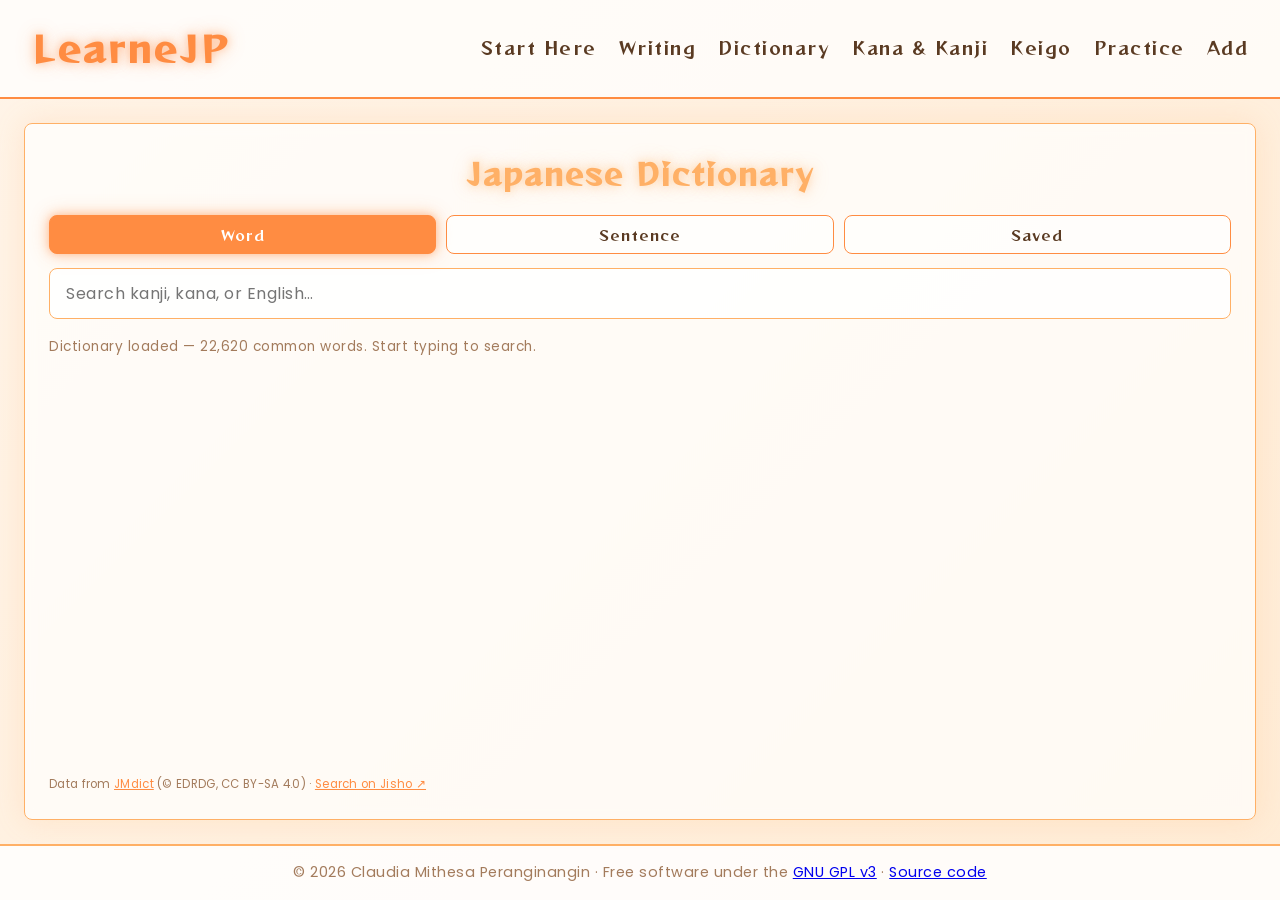
==== commit 8e60dd23: "Fixed bugs and added save feature for vocabulary" ====
--- a/html/dictionary.html
+++ b/html/dictionary.html
@@ -52,6 +52,8 @@
                     aria-selected="true" aria-controls="wordMode">Word</button>
             <button type="button" id="modeSentenceBtn" class="tab-btn" role="tab"
                     aria-selected="false" aria-controls="sentenceMode">Sentence</button>
+            <button type="button" id="modeSavedBtn" class="tab-btn" role="tab"
+                    aria-selected="false" aria-controls="savedMode">Saved</button>
         </div>
 
         <div id="wordMode" class="dict-mode-panel" role="tabpanel" aria-labelledby="modeWordBtn">
@@ -66,6 +68,10 @@
                 <button type="button" id="sentenceClearBtn" class="sent-btn sent-btn-quiet">Clear</button>
                 <span class="sentence-tip">or press Ctrl + Enter</span>
             </div>
+        </div>
+
+        <div id="savedMode" class="dict-mode-panel" role="tabpanel" aria-labelledby="modeSavedBtn" hidden>
+            <section id="savedPanel" class="saved-panel" aria-label="Saved words"></section>
         </div>
 
         <p id="statusText">Loading dictionary…</p>
@@ -86,6 +92,9 @@
 
 <script defer src="../js/dictionary-data.js"></script>
 <script defer src="../js/dictionary.js"></script>
+<script defer src="../js/learn-links.js"></script>
+<script defer src="../js/learn-review.js"></script>
 <script defer src="../js/sentence.js"></script>
+<script defer src="../js/saved.js"></script>
 </body>
 </html>
--- a/css/style.css
+++ b/css/style.css
@@ -1989,6 +1989,175 @@
     display: none;
 }
 
+/* Saving a word, and the deck it goes into.
+ *
+ * The save button sits in the card header beside the common tag, small enough
+ * not to compete with the headword and present on every card so the habit has
+ * nowhere to fall down. */
+
+.save-btn {
+    margin-left: auto;
+    padding: 3px 11px;
+    border: 1px solid var(--color-accent);
+    border-radius: 999px;
+    background: rgba(255, 255, 255, 0.7);
+    color: #a37b5c;
+    font-family: var(--font-body), var(--font-jp-ui);
+    font-size: 0.68rem;
+    font-weight: 600;
+    letter-spacing: 0.4px;
+    cursor: pointer;
+    transition: background-color 0.2s ease, color 0.2s ease;
+}
+
+.save-btn:hover {
+    background-color: rgba(255, 176, 102, 0.3);
+    color: var(--color-primary);
+}
+
+.save-btn.is-saved {
+    border-color: var(--color-primary);
+    background-color: rgba(255, 140, 66, 0.2);
+    color: var(--color-primary);
+}
+
+.saved-panel {
+    margin-bottom: 16px;
+}
+
+.saved-bar {
+    display: flex;
+    align-items: center;
+    flex-wrap: wrap;
+    gap: 10px 14px;
+    margin-bottom: 12px;
+    padding: 12px 16px;
+    border: 1px solid var(--color-accent);
+    border-radius: var(--radius);
+    background: rgba(255, 176, 102, 0.16);
+}
+
+.saved-count {
+    flex: 1;
+    font-family: var(--font-body), var(--font-jp-ui);
+    font-size: 0.82rem;
+    letter-spacing: 0.4px;
+    color: var(--color-text);
+}
+
+.saved-empty {
+    padding: 16px;
+    border: 1px dashed var(--color-accent);
+    border-radius: var(--radius);
+    font-size: 0.82rem;
+    line-height: 1.9;
+    color: #a37b5c;
+}
+
+.saved-list {
+    display: flex;
+    flex-direction: column;
+    gap: 4px;
+    list-style: none;
+}
+
+.saved-row {
+    display: flex;
+    align-items: baseline;
+    flex-wrap: wrap;
+    gap: 4px 10px;
+    padding: 8px 12px;
+    border-radius: var(--radius);
+    background: rgba(255, 255, 255, 0.6);
+}
+
+.saved-word {
+    padding: 0;
+    border: none;
+    background: none;
+    color: var(--color-text);
+    font-family: var(--font-jp-study), cursive;
+    font-size: 1.15rem;
+    cursor: pointer;
+}
+
+.saved-word:hover {
+    color: var(--color-primary);
+}
+
+.saved-reading {
+    font-family: var(--font-jp-study), cursive;
+    font-size: 0.85rem;
+    color: #a37b5c;
+}
+
+.saved-meaning {
+    flex: 1;
+    min-width: 140px;
+    font-size: 0.78rem;
+    line-height: 1.6;
+    color: #8a6242;
+}
+
+.saved-state {
+    font-size: 0.66rem;
+    letter-spacing: 0.5px;
+    text-transform: uppercase;
+    color: #a37b5c;
+}
+
+.saved-drop {
+    padding: 0 6px;
+    border: none;
+    background: none;
+    color: #bda28c;
+    font-size: 1rem;
+    line-height: 1;
+    cursor: pointer;
+}
+
+.saved-drop:hover {
+    color: var(--color-primary);
+}
+
+.saved-card {
+    padding: 24px 20px;
+    border: 1px solid var(--color-primary);
+    border-radius: var(--radius);
+    background: rgba(255, 255, 255, 0.75);
+    box-shadow: var(--glow-accent);
+    text-align: center;
+}
+
+.saved-prompt {
+    margin-bottom: 16px;
+    font-family: var(--font-jp-study), cursive;
+    font-size: 2.1rem;
+    line-height: 1.4;
+    letter-spacing: 2px;
+}
+
+.saved-answer-reading {
+    margin-bottom: 6px;
+    font-family: var(--font-jp-study), cursive;
+    font-size: 1.1rem;
+    color: #a37b5c;
+}
+
+.saved-answer {
+    margin-bottom: 14px;
+    font-size: 0.95rem;
+    line-height: 1.8;
+    color: #8a6242;
+}
+
+.saved-progress {
+    margin-top: 12px;
+    font-size: 0.7rem;
+    letter-spacing: 0.5px;
+    color: #a37b5c;
+}
+
 /* ---- the reading strip ---- */
 
 .sentence-strip {
@@ -2270,6 +2439,50 @@
     color: var(--color-text);
 }
 
+/* A label that leads somewhere.
+ *
+ * The reason pills already say what a pattern is; where the course explains it,
+ * they become links. Underlined rather than recoloured, because the pill is
+ * already carrying the accent and a second signal would fight it. */
+
+.sent-reason.is-link {
+    border-bottom: 1px solid var(--color-primary);
+    color: var(--color-text);
+    text-decoration: none;
+    cursor: pointer;
+    transition: background-color 0.2s ease;
+}
+
+.sent-reason.is-link:hover {
+    background-color: rgba(255, 140, 66, 0.35);
+}
+
+.sent-learn {
+    display: inline-block;
+    margin-top: 10px;
+    color: var(--color-primary);
+    font-family: var(--font-body), var(--font-jp-ui);
+    font-size: 0.74rem;
+    font-weight: 600;
+    letter-spacing: 0.4px;
+    text-decoration: none;
+}
+
+.sent-learn:hover {
+    text-shadow: var(--glow-accent);
+}
+
+/* The lesson you arrived at, marked so it is obvious which one answered the
+   question you came with. */
+.learn-lesson.is-linked {
+    border-color: var(--color-primary);
+    box-shadow: var(--glow-accent);
+}
+
+.learn-lesson.is-linked > summary {
+    background-color: rgba(255, 176, 102, 0.22);
+}
+
 .sent-also {
     margin-top: 8px;
     padding-top: 8px;
@@ -2382,6 +2595,206 @@
     font-size: 0.78rem;
     letter-spacing: 0.4px;
     color: #a37b5c;
+}
+
+/* Review, and the tier filter.
+ *
+ * The review panel sits above everything because it is the thing to do on a
+ * return visit — the course is for reading once and this is for coming back.
+ * The tier chips hide stages rather than removing them: nothing is taken away,
+ * the order of attention is just made explicit. */
+
+.learn-review {
+    margin-bottom: 18px;
+    flex-shrink: 0;
+}
+
+.learn-review-bar {
+    display: flex;
+    align-items: center;
+    flex-wrap: wrap;
+    gap: 8px 14px;
+    padding: 14px 18px;
+    border: 1px solid var(--color-primary);
+    border-radius: var(--radius);
+    background: rgba(255, 176, 102, 0.18);
+}
+
+.learn-review-count {
+    font-family: var(--font-heading), cursive;
+    font-size: 1.05rem;
+    letter-spacing: 1px;
+    color: var(--color-primary);
+}
+
+.learn-review-sub {
+    flex: 1;
+    font-size: 0.75rem;
+    letter-spacing: 0.4px;
+    color: #a37b5c;
+}
+
+.learn-review-idle {
+    padding: 14px 18px;
+    border: 1px dashed var(--color-accent);
+    border-radius: var(--radius);
+    font-size: 0.82rem;
+    line-height: 1.8;
+    color: #a37b5c;
+}
+
+.learn-review-card {
+    padding: 20px;
+    border: 1px solid var(--color-primary);
+    border-radius: var(--radius);
+    background: rgba(255, 255, 255, 0.7);
+    box-shadow: var(--glow-accent);
+    text-align: center;
+}
+
+.learn-review-from {
+    margin-bottom: 10px;
+    font-size: 0.68rem;
+    letter-spacing: 1.2px;
+    text-transform: uppercase;
+    color: #a37b5c;
+}
+
+.learn-review-q {
+    margin-bottom: 16px;
+    font-size: 1rem;
+    line-height: 2;
+    letter-spacing: 0.3px;
+}
+
+.learn-review-a {
+    margin-bottom: 14px;
+    padding: 12px 16px;
+    border-left: 3px solid var(--color-primary);
+    border-radius: 0 var(--radius) var(--radius) 0;
+    background: rgba(255, 176, 102, 0.16);
+    font-size: 0.88rem;
+    line-height: 2;
+    text-align: left;
+}
+
+.learn-review-progress {
+    margin-top: 12px;
+    font-size: 0.7rem;
+    letter-spacing: 0.5px;
+    color: #a37b5c;
+}
+
+/* ---- rating ---- */
+
+.learn-rate {
+    display: flex;
+    align-items: center;
+    justify-content: center;
+    flex-wrap: wrap;
+    gap: 8px;
+    margin-top: 12px;
+}
+
+.learn-check .learn-rate {
+    justify-content: flex-start;
+    padding: 0 16px 12px 30px;
+}
+
+.learn-rate-btn {
+    padding: 6px 16px;
+    border: 1px solid var(--color-accent);
+    border-radius: 999px;
+    background: rgba(255, 255, 255, 0.7);
+    color: #8a6242;
+    font-family: var(--font-body), var(--font-jp-ui);
+    font-size: 0.76rem;
+    font-weight: 600;
+    letter-spacing: 0.4px;
+    cursor: pointer;
+    transition: background-color 0.2s ease, box-shadow 0.2s ease;
+}
+
+.learn-rate-btn:hover {
+    background-color: rgba(255, 176, 102, 0.3);
+}
+
+.learn-rate-btn.is-yes {
+    border-color: var(--color-primary);
+    color: var(--color-primary);
+}
+
+.learn-rate-btn.is-yes:hover {
+    box-shadow: var(--glow-accent);
+}
+
+.learn-rate-state {
+    font-size: 0.7rem;
+    letter-spacing: 0.4px;
+    color: #a37b5c;
+}
+
+/* ---- tiers ---- */
+
+.learn-tiers {
+    display: flex;
+    flex-wrap: wrap;
+    gap: 6px;
+    margin-bottom: 14px;
+    flex-shrink: 0;
+}
+
+.learn-tier-chip {
+    padding: 5px 14px;
+    border: 1px solid var(--color-accent);
+    border-radius: 999px;
+    background: rgba(255, 255, 255, 0.6);
+    color: #a37b5c;
+    font-family: var(--font-body), var(--font-jp-ui);
+    font-size: 0.72rem;
+    font-weight: 600;
+    letter-spacing: 0.5px;
+    cursor: pointer;
+    transition: background-color 0.2s ease;
+}
+
+.learn-tier-chip:hover {
+    background-color: rgba(255, 176, 102, 0.25);
+}
+
+.learn-tier-chip.is-active {
+    border-color: var(--color-primary);
+    background-color: rgba(255, 140, 66, 0.18);
+    color: var(--color-primary);
+}
+
+.learn-tier {
+    display: inline-block;
+    margin-top: 4px;
+    padding: 1px 8px;
+    border-radius: 999px;
+    background: rgba(255, 176, 102, 0.3);
+    font-family: var(--font-body), var(--font-jp-ui);
+    font-size: 0.62rem;
+    letter-spacing: 0.8px;
+    text-transform: uppercase;
+    color: #8a6242;
+}
+
+.learn-tier-foundation {
+    background: rgba(255, 140, 66, 0.28);
+    color: var(--color-primary);
+}
+
+/* Hiding rather than removing: the filter changes what is in front of you and
+   takes nothing away. */
+body[data-showing="foundation"] .learn-stage:not([data-tier="foundation"]),
+body[data-showing="foundation"] .learn-jump:not([data-tier="foundation"]),
+body[data-showing="core"] .learn-stage:not([data-tier="core"]),
+body[data-showing="core"] .learn-jump:not([data-tier="core"]),
+body[data-showing="reference"] .learn-stage:not([data-tier="reference"]),
+body[data-showing="reference"] .learn-jump:not([data-tier="reference"]) {
+    display: none;
 }
 
 /* Contents. Twelve stages is more than fits on a screen, and someone returning
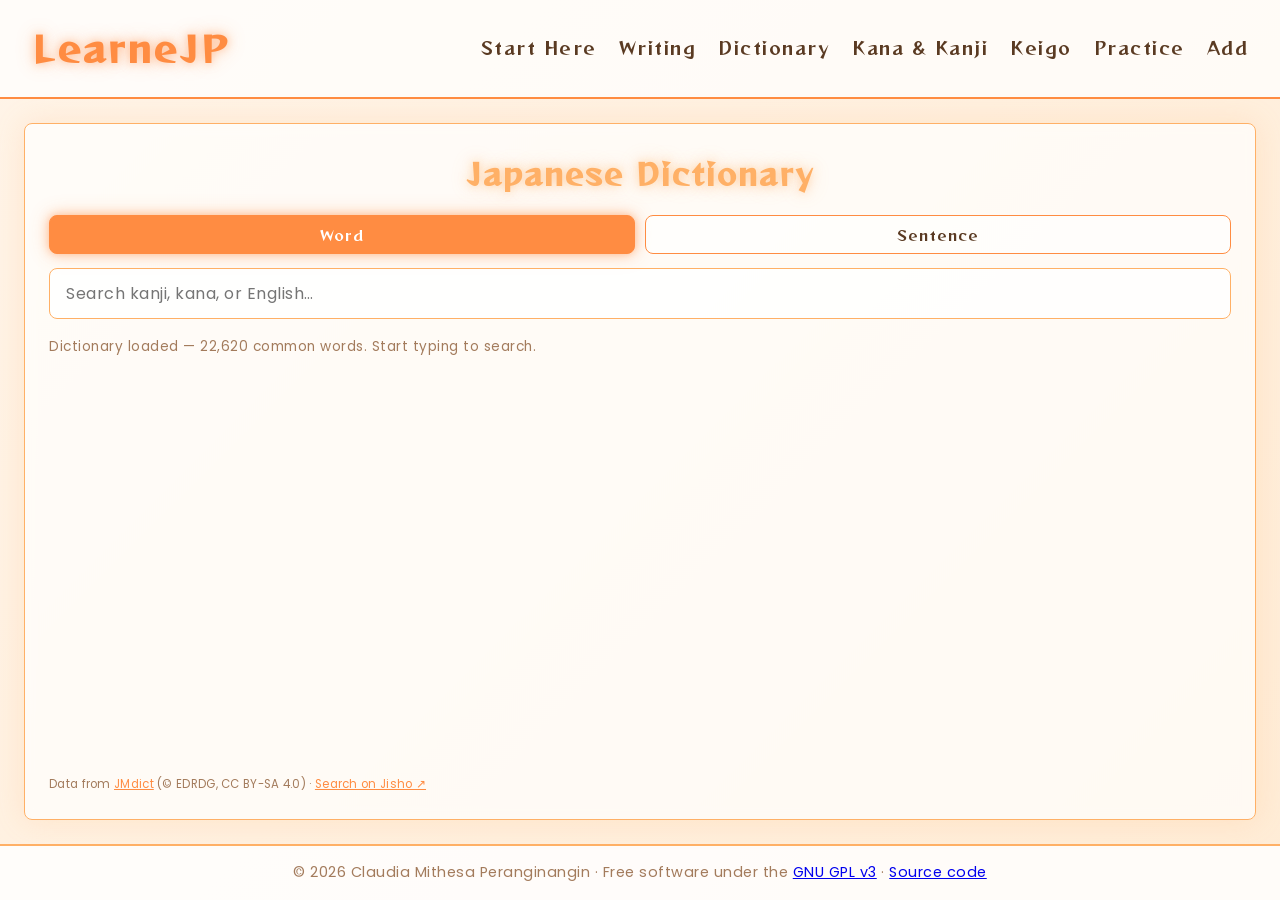
==== commit 2de2240d: "Minor corrections" ====
--- a/html/dictionary.html
+++ b/html/dictionary.html
@@ -52,8 +52,6 @@
                     aria-selected="true" aria-controls="wordMode">Word</button>
             <button type="button" id="modeSentenceBtn" class="tab-btn" role="tab"
                     aria-selected="false" aria-controls="sentenceMode">Sentence</button>
-            <button type="button" id="modeSavedBtn" class="tab-btn" role="tab"
-                    aria-selected="false" aria-controls="savedMode">Saved</button>
         </div>
 
         <div id="wordMode" class="dict-mode-panel" role="tabpanel" aria-labelledby="modeWordBtn">
@@ -68,10 +66,6 @@
                 <button type="button" id="sentenceClearBtn" class="sent-btn sent-btn-quiet">Clear</button>
                 <span class="sentence-tip">or press Ctrl + Enter</span>
             </div>
-        </div>
-
-        <div id="savedMode" class="dict-mode-panel" role="tabpanel" aria-labelledby="modeSavedBtn" hidden>
-            <section id="savedPanel" class="saved-panel" aria-label="Saved words"></section>
         </div>
 
         <p id="statusText">Loading dictionary…</p>
@@ -93,8 +87,6 @@
 <script defer src="../js/dictionary-data.js"></script>
 <script defer src="../js/dictionary.js"></script>
 <script defer src="../js/learn-links.js"></script>
-<script defer src="../js/learn-review.js"></script>
 <script defer src="../js/sentence.js"></script>
-<script defer src="../js/saved.js"></script>
 </body>
 </html>
--- a/css/style.css
+++ b/css/style.css
@@ -1989,175 +1989,6 @@
     display: none;
 }
 
-/* Saving a word, and the deck it goes into.
- *
- * The save button sits in the card header beside the common tag, small enough
- * not to compete with the headword and present on every card so the habit has
- * nowhere to fall down. */
-
-.save-btn {
-    margin-left: auto;
-    padding: 3px 11px;
-    border: 1px solid var(--color-accent);
-    border-radius: 999px;
-    background: rgba(255, 255, 255, 0.7);
-    color: #a37b5c;
-    font-family: var(--font-body), var(--font-jp-ui);
-    font-size: 0.68rem;
-    font-weight: 600;
-    letter-spacing: 0.4px;
-    cursor: pointer;
-    transition: background-color 0.2s ease, color 0.2s ease;
-}
-
-.save-btn:hover {
-    background-color: rgba(255, 176, 102, 0.3);
-    color: var(--color-primary);
-}
-
-.save-btn.is-saved {
-    border-color: var(--color-primary);
-    background-color: rgba(255, 140, 66, 0.2);
-    color: var(--color-primary);
-}
-
-.saved-panel {
-    margin-bottom: 16px;
-}
-
-.saved-bar {
-    display: flex;
-    align-items: center;
-    flex-wrap: wrap;
-    gap: 10px 14px;
-    margin-bottom: 12px;
-    padding: 12px 16px;
-    border: 1px solid var(--color-accent);
-    border-radius: var(--radius);
-    background: rgba(255, 176, 102, 0.16);
-}
-
-.saved-count {
-    flex: 1;
-    font-family: var(--font-body), var(--font-jp-ui);
-    font-size: 0.82rem;
-    letter-spacing: 0.4px;
-    color: var(--color-text);
-}
-
-.saved-empty {
-    padding: 16px;
-    border: 1px dashed var(--color-accent);
-    border-radius: var(--radius);
-    font-size: 0.82rem;
-    line-height: 1.9;
-    color: #a37b5c;
-}
-
-.saved-list {
-    display: flex;
-    flex-direction: column;
-    gap: 4px;
-    list-style: none;
-}
-
-.saved-row {
-    display: flex;
-    align-items: baseline;
-    flex-wrap: wrap;
-    gap: 4px 10px;
-    padding: 8px 12px;
-    border-radius: var(--radius);
-    background: rgba(255, 255, 255, 0.6);
-}
-
-.saved-word {
-    padding: 0;
-    border: none;
-    background: none;
-    color: var(--color-text);
-    font-family: var(--font-jp-study), cursive;
-    font-size: 1.15rem;
-    cursor: pointer;
-}
-
-.saved-word:hover {
-    color: var(--color-primary);
-}
-
-.saved-reading {
-    font-family: var(--font-jp-study), cursive;
-    font-size: 0.85rem;
-    color: #a37b5c;
-}
-
-.saved-meaning {
-    flex: 1;
-    min-width: 140px;
-    font-size: 0.78rem;
-    line-height: 1.6;
-    color: #8a6242;
-}
-
-.saved-state {
-    font-size: 0.66rem;
-    letter-spacing: 0.5px;
-    text-transform: uppercase;
-    color: #a37b5c;
-}
-
-.saved-drop {
-    padding: 0 6px;
-    border: none;
-    background: none;
-    color: #bda28c;
-    font-size: 1rem;
-    line-height: 1;
-    cursor: pointer;
-}
-
-.saved-drop:hover {
-    color: var(--color-primary);
-}
-
-.saved-card {
-    padding: 24px 20px;
-    border: 1px solid var(--color-primary);
-    border-radius: var(--radius);
-    background: rgba(255, 255, 255, 0.75);
-    box-shadow: var(--glow-accent);
-    text-align: center;
-}
-
-.saved-prompt {
-    margin-bottom: 16px;
-    font-family: var(--font-jp-study), cursive;
-    font-size: 2.1rem;
-    line-height: 1.4;
-    letter-spacing: 2px;
-}
-
-.saved-answer-reading {
-    margin-bottom: 6px;
-    font-family: var(--font-jp-study), cursive;
-    font-size: 1.1rem;
-    color: #a37b5c;
-}
-
-.saved-answer {
-    margin-bottom: 14px;
-    font-size: 0.95rem;
-    line-height: 1.8;
-    color: #8a6242;
-}
-
-.saved-progress {
-    margin-top: 12px;
-    font-size: 0.7rem;
-    letter-spacing: 0.5px;
-    color: #a37b5c;
-}
-
 /* ---- the reading strip ---- */
 
 .sentence-strip {
